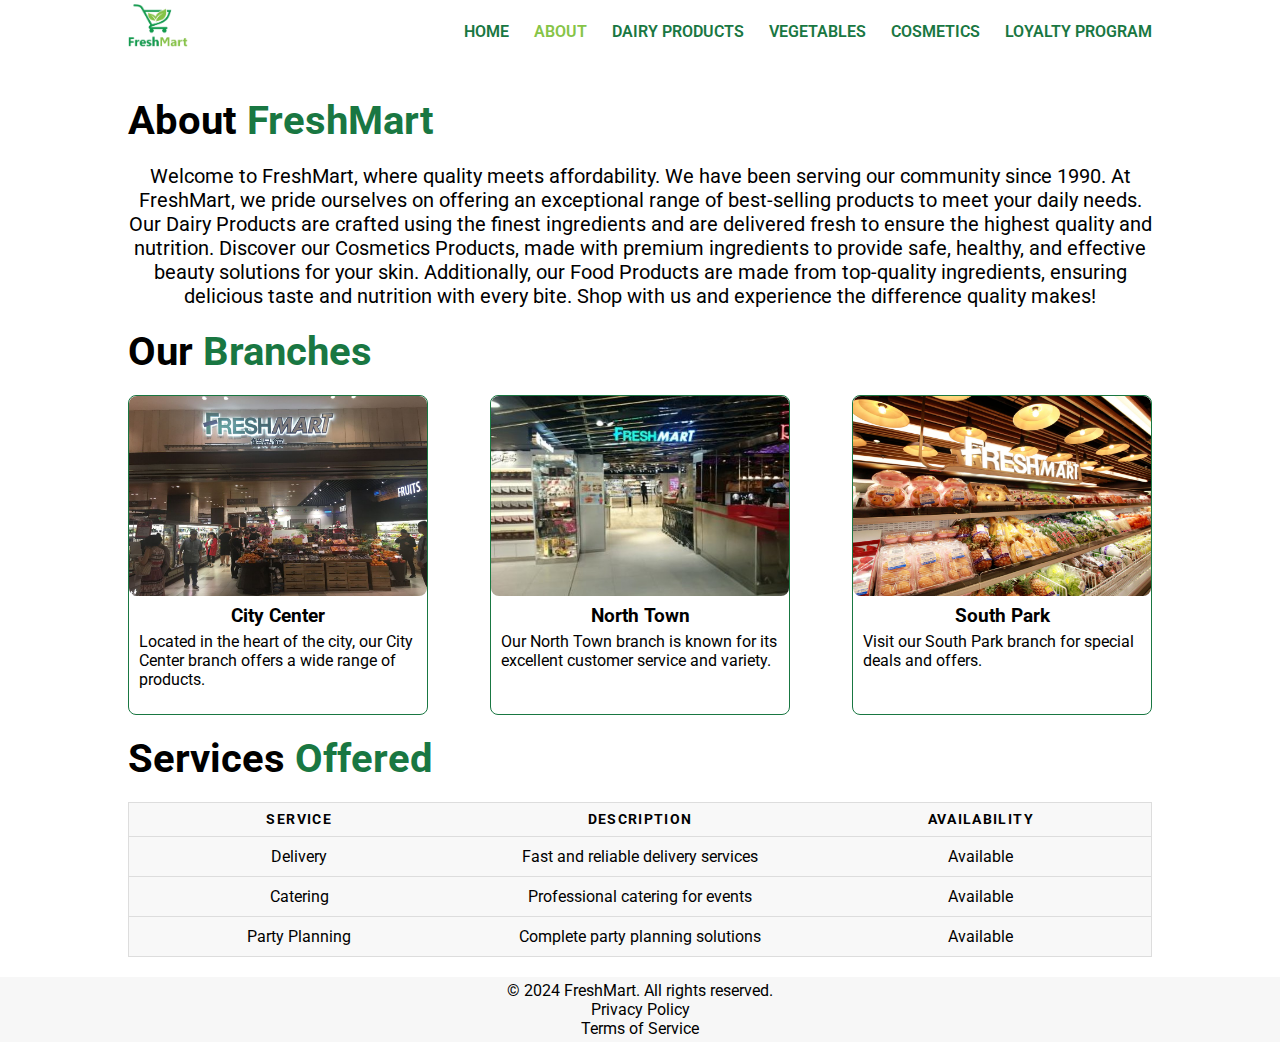
==== about.html @ 796b3b75 "add file" ====
<!DOCTYPE html>
<html lang="en">
  <head>
    <meta charset="UTF-8" />
    <meta name="viewport" content="width=device-width, initial-scale=1.0" />
    <title>FreshMart | About</title>
    <link rel="stylesheet" href="/css/Nav.css" />
    <link rel="stylesheet" href="./css/styles.css" />
    <link rel="stylesheet" href="./css/About.css" />
  </head>
  <body>
    <!--NavBar-->
    <header class="header">
      <nav class="navbar">
        <a href="#" class="nav-logo">
          <img src="./images/logo.png" alt="logo" class="nav-logo" />
        </a>
        <ul class="nav-menu">
          <li class="nav-item nav_li">
            <a href="./index.html" class="nav-link">Home</a>
          </li>
          <li class="nav-item nav_li">
            <a href="./about.html" class="nav-link active_nav">About</a>
          </li>
          <li class="nav-item nav_li">
            <a href="./dairy.html" class="nav-link">Dairy Products</a>
          </li>
          <li class="nav-item nav_li">
            <a href="./vegetables.html" class="nav-link">Vegetables</a>
          </li>
          <li class="nav-item nav_li">
            <a href="./cosmetics.html" class="nav-link">Cosmetics</a>
          </li>
          <li class="nav-item nav_li">
            <a href="./loyalty.html" class="nav-link">Loyalty Program</a>
          </li>
        </ul>
        <div class="hamburger">
          <span class="bar"></span>
          <span class="bar"></span>
          <span class="bar"></span>
        </div>
      </nav>
    </header>
    <!--Body-->
    <div class="contatiner">
      <section>
        <h1 class="cat_topic_title">
          About <span class="cat_sub">FreshMart </span>
        </h1>
        <p class="main_para">
          Welcome to FreshMart, where quality meets affordability. We have been
          serving our community since 1990. At FreshMart, we pride ourselves on
          offering an exceptional range of best-selling products to meet your
          daily needs. Our Dairy Products are crafted using the finest
          ingredients and are delivered fresh to ensure the highest quality and
          nutrition. Discover our Cosmetics Products, made with premium
          ingredients to provide safe, healthy, and effective beauty solutions
          for your skin. Additionally, our Food Products are made from
          top-quality ingredients, ensuring delicious taste and nutrition with
          every bite. Shop with us and experience the difference quality makes!
        </p>
      </section>
      <section>
        <h1 class="cat_topic_title">
          Our <span class="cat_sub">Branches </span>
        </h1>
        <div class="cart_cat">
          <div class="card_catagory">
            <img
              src="images/mart1.jpeg"
              alt="City Center Map"
              class="category_img"
            />
            <h3 class="cat_topic">City Center</h3>
            <p class="para_card">
              Located in the heart of the city, our City Center branch offers a
              wide range of products.
            </p>
          </div>
          <div class="card_catagory">
            <img
              src="images/mart2.jpg"
              alt="North Town Map"
              class="category_img"
            />
            <h3 class="cat_topic">North Town</h3>
            <p class="para_card">
              Our North Town branch is known for its excellent customer service
              and variety.
            </p>
          </div>
          <div class="card_catagory">
            <img
              src="images/mart3.jpg"
              alt="South Park Map"
              class="category_img"
            />
            <h3 class="cat_topic">South Park</h3>
            <p class="para_card">
              Visit our South Park branch for special deals and offers.
            </p>
          </div>
        </div>
      </section>

      <section>
        <h1 class="cat_topic_title">
          Services <span class="cat_sub">Offered </span>
        </h1>
        <table style="overflow-x: auto">
          <thead>
            <tr>
              <th>Service</th>
              <th>Description</th>
              <th>Availability</th>
            </tr>
          </thead>
          <tbody>
            <tr>
              <td>Delivery</td>
              <td>Fast and reliable delivery services</td>
              <td>Available</td>
            </tr>
            <tr>
              <td>Catering</td>
              <td>Professional catering for events</td>
              <td>Available</td>
            </tr>

            <tr>
              <td>Party Planning</td>
              <td>Complete party planning solutions</td>
              <td>Available</td>
            </tr>
          </tbody>
        </table>
      </section>
    </div>
    <!--Footer-->
    <footer>
      <p>&copy; 2024 FreshMart. All rights reserved.</p>
      <ul>
        <li class="nav_li">Privacy Policy</li>
        <li class="nav_li">Terms of Service</li>
      </ul>
    </footer>
    <script src="./js/script.js"></script>
  </body>
</html>
---- css/Nav.css ----
@import url("https://fonts.googleapis.com/css2?family=Roboto:ital,wght@0,500;1,400&display=swap");

* {
  margin: 0;
  padding: 0;
  box-sizing: border-box;
  font-family: "Roboto", sans-serif;
}

html {
  font-family: "Roboto", sans-serif;
}

.nav_li {
  list-style: none;
}

a {
  text-decoration: none;
  font-size: 25px;
}

/* .header {
  background-color: white;
} */

.navbar {
  display: flex;
  justify-content: space-between;
  align-items: center;
  padding: 4px 10%;
  font-size: 25px;
}

.hamburger {
  display: none;
}

.bar {
  display: block;
  width: 25px;
  height: 3px;
  margin: 5px auto;
  -webkit-transition: all 0.3s ease-in-out;
  transition: all 0.3s ease-in-out;
  background-color: #fff;
}

.nav-menu {
  display: flex;
  gap: 25px;
  justify-content: space-between;
  align-items: center;
}

.nav-link {
  font-size: 16px;
  font-weight: 600;
  color: #197742;
  text-transform: uppercase;
}

.nav-link:hover {
  color: #86c447;
}
.active_nav{
  color: #86c447;
}
.nav-logo {
  width: 60px;
}

footer {
  padding: 4px 10%;
  text-align: center;
  background-color: rgba(128, 128, 128, 0.066);
  cursor: pointer;
}
@media only screen and (max-width: 768px) {
  .nav-menu {
    position: fixed;
    left: -100%;
    top: 5rem;
    flex-direction: column;
    background-color: #197742;
    width: 60%;
    border-radius: 0 10px 10px 0;
    text-align: start;
    padding: 25px;
    align-items: start;
    color: white;
    z-index: 100000000000000;
    transition: 0.3s;
    box-shadow: 0 10px 27px rgba(0, 0, 0, 0.05);
  }
  .navbar {
    padding: 20px;
  }

  .nav-link {
    color: white;
    font-size: 20px;
    font-weight: 500;
  }

  .nav-menu.active {
    left: 0;
  }
  .bar {
    border-radius: 100px;
    background-color: #197742;
    color: #197742;
    border: 3px solid #197742;
    width: 30px;
  }

  .nav-item {
    margin: 0;
    gap: 2px;
  }

  .hamburger {
    display: block;
    cursor: pointer;
  }

  .hamburger.active .bar:nth-child(2) {
    opacity: 0;
  }

  .hamburger.active .bar:nth-child(1) {
    transform: translateY(8px) rotate(45deg);
  }

  .hamburger.active .bar:nth-child(3) {
    transform: translateY(-8px) rotate(-45deg);
  }
}
---- css/styles.css ----
.contatiner {
  padding: 20px 10%;
}
.backimg_main {
  background-image: url(../images/back.png);
  background-size: cover;
  height: 500px;
  background-position: center center;
  object-fit: fill;
  border-radius: 10px;
  width: 100%;
}
.cen {
  text-align: center;
}
.bk_topic {
  font-size: 50px;
}
.sub_topic {
  color: #197742;
  font-size: 75px;
}
.subpara {
  font-size: 20px;
  font-weight: 600;
}
.new_btnorder {
  margin: 1px auto;
  display: block;
  width: 90%;
}

.btnorder {
  font-size: 20px;
  font-weight: 500;
  padding: 6px 15px;
  border-radius: 80px;
  border: 1px solid #197742;
  color: white;
  margin-top: 15px;
  background-color: #197742;
  cursor: pointer;
}
.btnorder:hover {
  background-color: #197742d4;
}
.details_home {
  position: relative;
  top: 25%;
  left: 3%;
  cursor: pointer;
}
.cat_topic_title {
  font-size: 40px;
  margin: 20px 0;
}
.cat_sub {
  color: #197742;
}
.cart_cat {
  display: flex;
  align-items: center;
  gap: 30px;
  flex-wrap: wrap;
  justify-content: space-between;
}
.card_catagory {
  width: 300px;
  border-radius: 8px;
  border: 1px solid #197742;
  height: 320px;
  cursor: pointer;
}
a {
  text-decoration: none;
  color: black;
}
.card_catagory_update {
  width: 300px;
  border-radius: 8px;
  border: 1px solid #197742;
  height: 300px;
  cursor: pointer;
}
.category_img {
  width: 100%;
  border-radius: 8px;
  height: 200px;
}
.cat_topic {
  text-align: center;
  margin: 5px 0;
}

.cat_topic_updte {
  text-align: center;
  margin: 0;
}
.para_card {
  padding: 0 10px 10px 10px;
}
.main_para {
  text-align: center;
  margin: 20px 0;
  font-size: 20px;
}
.secontse {
  display: flex;
  margin: 25px 0;
  gap: 20px;
  justify-content: space-between;
  align-items: center;
}
.img_sub {
  width: 450px;
  border-radius: 8px;
}
.box_set {
  display: flex;
  justify-content: space-between;
}
.h_topic {
  font-size: 30px;
  font-weight: bold;
  margin-bottom: 10px;
}
.s_topic {
  font-size: 25px;
  padding-left: 25px;
}
.main_branch {
  padding-left: 35px;
}
.new_sub {
  font-size: 30px;
}
.map_fun {
  width: 100%;
  border-radius: 10px;
  height: 200px;
  border: 0;
  margin: 0 0 10px 0;
}
.point_one {
  margin-left: 30px;
  color: rgb(76, 73, 73);
  font-size: 20px;
  margin-top: 10px;
}
@media only screen and (max-width: 768px) {
  .backimg_main {
    height: 300px;
    width: 100%;
  }
  .contatiner {
    padding: 20px;
  }
  .bk_topic {
    font-size: 30px;
  }
  .sub_topic {
    color: #197742;
    font-size: 40px;
  }
  .subpara {
    display: none;
  }
  .cart_cat,
  .secontse,
  .box_set {
    flex-wrap: wrap;
    gap: 25px;
  }
  .img_sub {
    width: 100%;
  }
  .card_catagory,
  .card_catagory_update {
    width: 100%;
  }
  .cat_topic_title {
    text-align: center;
  }

  .cat_topic_title {
    font-size: 40px;
    margin: 0 0 10px 0;
    padding: 0;
  }
}
---- css/About.css ----
table {
    border: 1px solid #ccc;
    border-collapse: collapse;
    margin: 0;
    padding: 0;
    width: 100%;
    table-layout: fixed;
  }
  
  table caption {
    font-size: 1.5em;
    margin: .5em 0 .75em;
  }
  
  table tr {
    background-color: #f8f8f8;
    border: 1px solid #ddd;
    padding: .35em;
  }
  
  table th,
  table td {
    padding: .625em;
    text-align: center;
  }
  
  table th {
    font-size: .85em;
    letter-spacing: .1em;
    text-transform: uppercase;
  }
  
  @media screen and (max-width: 600px) {
    table {
      border: 0;
    }
  
    table caption {
      font-size: 1.3em;
    }
    
    table thead {
      border: none;
      clip: rect(0 0 0 0);
      height: 1px;
      margin: -1px;
      overflow: hidden;
      padding: 0;
      position: absolute;
      width: 1px;
    }
    
    table tr {
      border-bottom: 3px solid #ddd;
      display: block;
      margin-bottom: .625em;
    }
    
    table td {
      border-bottom: 1px solid #ddd;
      display: block;
      font-size: .8em;
      text-align: center;
    }
    
    table td::before {
      content: attr(data-label);
      float: left;
      font-weight: bold;
      text-transform: uppercase;
    }
    
    table td:last-child {
      border-bottom: 0;
    }
  }
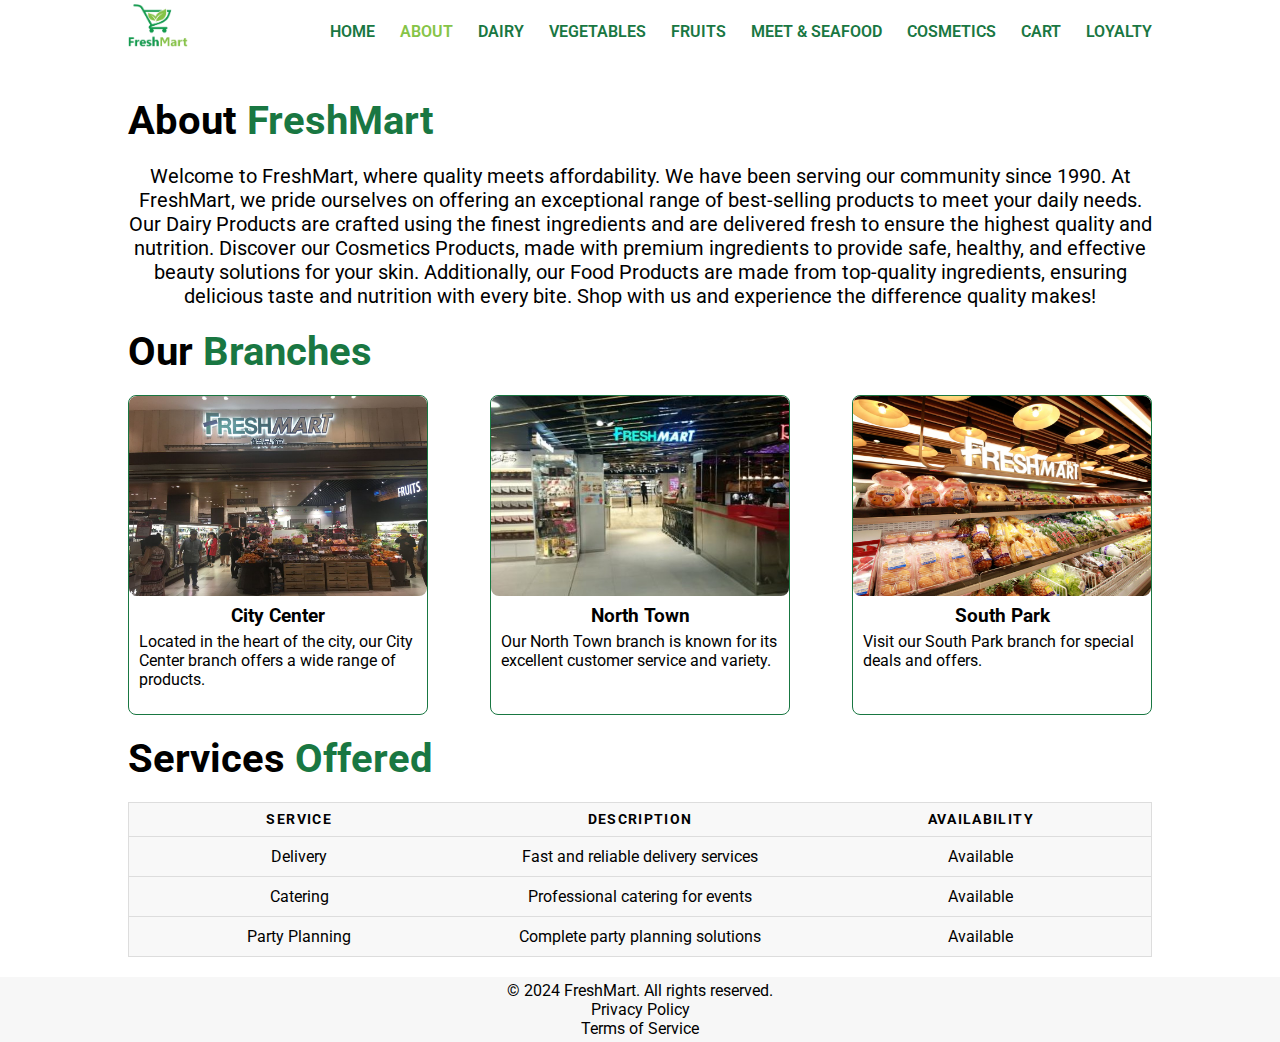
==== commit 153c35ad: "update" ====
--- a/about.html
+++ b/about.html
@@ -4,7 +4,7 @@
     <meta charset="UTF-8" />
     <meta name="viewport" content="width=device-width, initial-scale=1.0" />
     <title>FreshMart | About</title>
-    <link rel="stylesheet" href="/css/Nav.css" />
+    <link rel="stylesheet" href="./css/Nav.css" />
     <link rel="stylesheet" href="./css/styles.css" />
     <link rel="stylesheet" href="./css/About.css" />
   </head>
@@ -23,16 +23,25 @@
             <a href="./about.html" class="nav-link active_nav">About</a>
           </li>
           <li class="nav-item nav_li">
-            <a href="./dairy.html" class="nav-link">Dairy Products</a>
+            <a href="./dairy.html" class="nav-link ">Dairy </a>
           </li>
           <li class="nav-item nav_li">
             <a href="./vegetables.html" class="nav-link">Vegetables</a>
           </li>
           <li class="nav-item nav_li">
+            <a href="./fruit.html" class="nav-link">Fruits</a>
+          </li>
+          <li class="nav-item nav_li">
+            <a href="./MeatSeaFood.html" class="nav-link ">Meet & Seafood</a>
+          </li>
+          <li class="nav-item nav_li">
             <a href="./cosmetics.html" class="nav-link">Cosmetics</a>
           </li>
           <li class="nav-item nav_li">
-            <a href="./loyalty.html" class="nav-link">Loyalty Program</a>
+            <a href="./Cart.html" class="nav-link">Cart</a>
+          </li>
+          <li class="nav-item nav_li">
+            <a href="./loyalty.html" class="nav-link">Loyalty</a>
           </li>
         </ul>
         <div class="hamburger">
